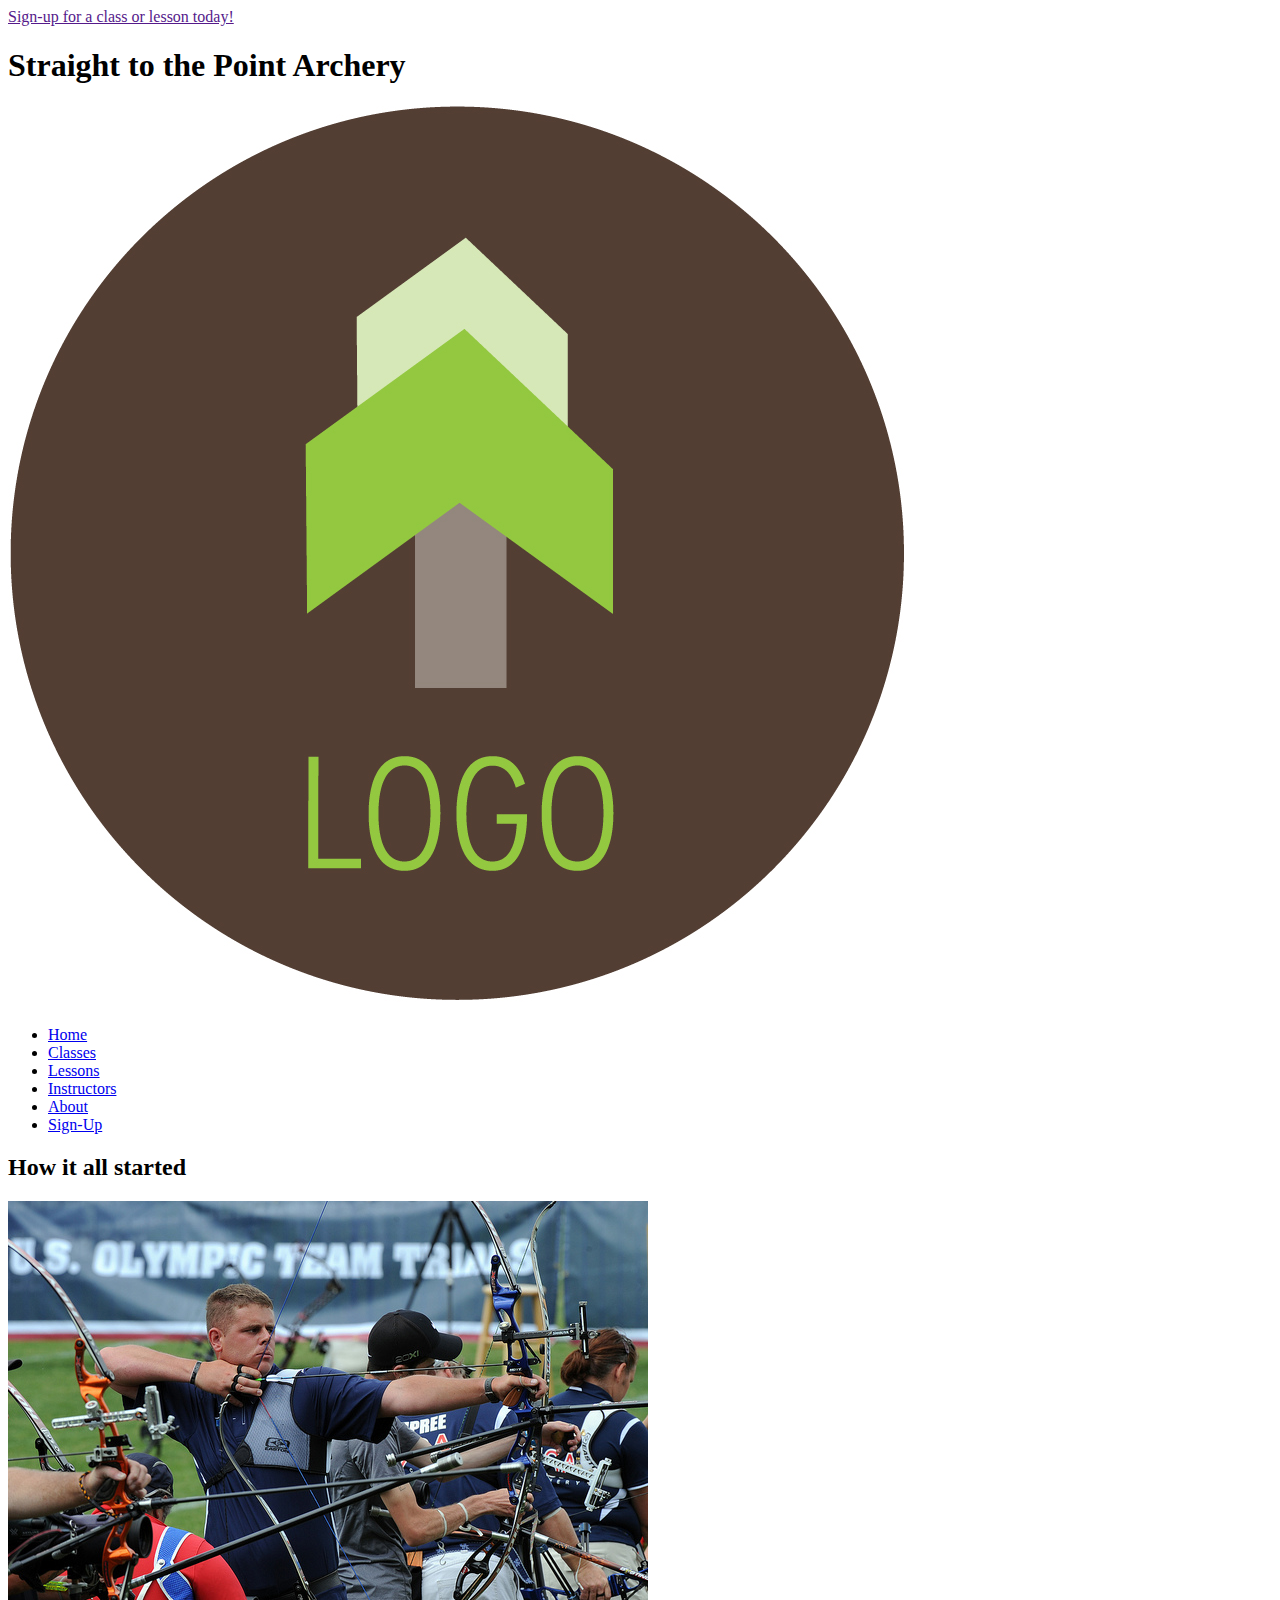
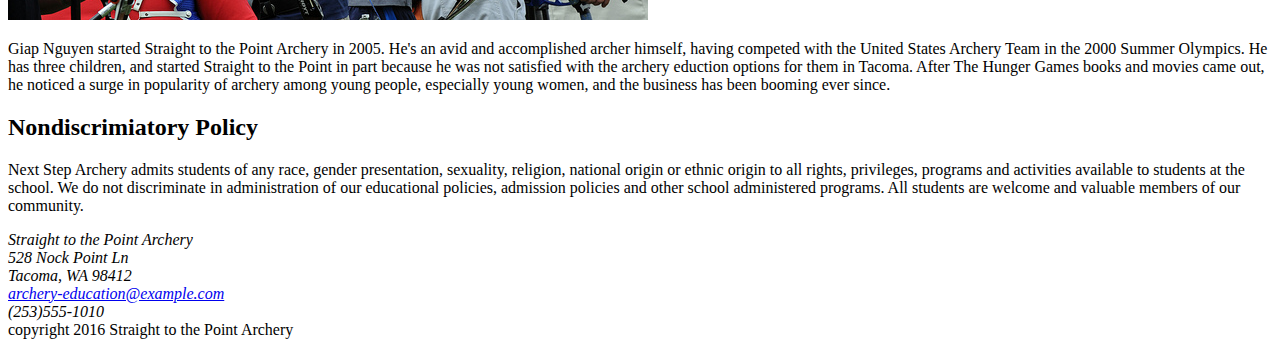
==== index.html @ 778b6bb3 "adding files to new git repo" ====
<!DOCTYPE html>
<html lang="en">
  <head>
    <meta charset="utf-8">
    <title>Straight to the Point Archery</title>
  </head>
  <body>
    <main>
    <header>
        <a href="">Sign-up for a class or lesson today!</a>
        <h1>Straight to the Point Archery</h1>
        <img src="images/logo.jpg" alt="Logo">
    </header>
        <nav>
          <ul>
              <li><a href="index.html">Home</a></li> 
              <li><a href="classes.html">Classes</a></li>
              <li><a href="lessons.html">Lessons</a></li>
              <li><a href="instructors.html">Instructors</a></li>
              <li><a href="about.html">About</a></li>
              <li><a href="signup.html">Sign-Up</a>
          </ul>
        </nav>
      <section>
          <h2>How it all started</h2>
      <aside>
          <img src="images/students-competing.jpg" alt="Students Competing">
      </aside>
          <p>
              Giap Nguyen started Straight to the Point Archery in 2005. He's an avid and accomplished archer himself, having competed with the United States Archery Team in the 2000 Summer Olympics. He has three children, and  started Straight to the Point in part because he was not satisfied with the archery eduction options for them in Tacoma. After The Hunger Games books and movies came out, he noticed a surge in popularity of archery among young people, especially young women, and the business has been booming ever since. 
          </p>
          <h2>Nondiscrimiatory Policy</h2>
          <p>
              Next Step Archery admits students of any race, gender presentation, sexuality, religion, national origin or ethnic origin to all rights, privileges, programs and activities available to students at the school. We do not discriminate in administration of our educational policies, admission policies and other school administered programs. All students are welcome and valuable members of our community. 
          </p>
      </section>
      </main>
      <footer>
        <i class="fa fa-facebook-official" aria-hidden="true" style="font-size: 2rem;"></i>
          <address>
              Straight to the Point Archery<br>
              528 Nock Point Ln<br>
              Tacoma, WA 98412<br>
              <a href="archery-education@example.com">archery-education@example.com</a><br>
              (253)555-1010<br>
          </address>
              copyright 2016 Straight to the Point Archery
      </footer>
  </body>
</html>
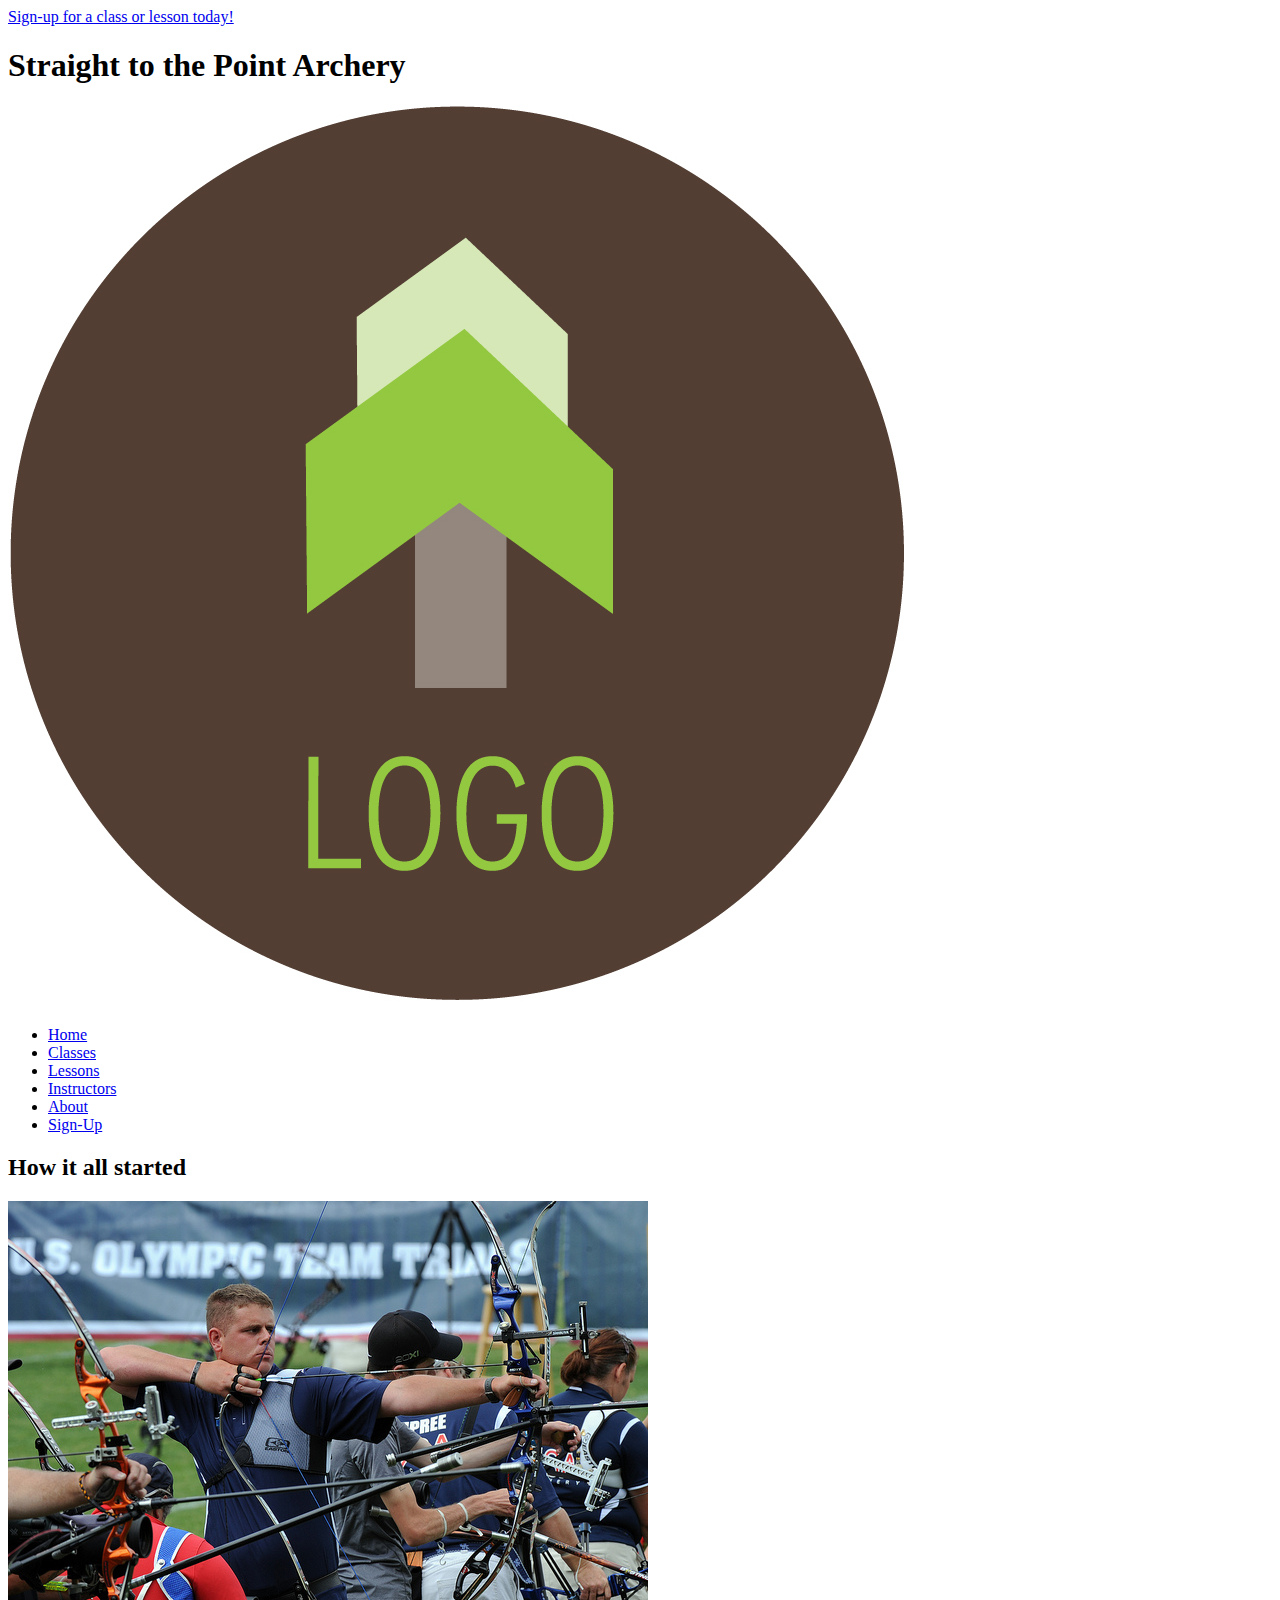
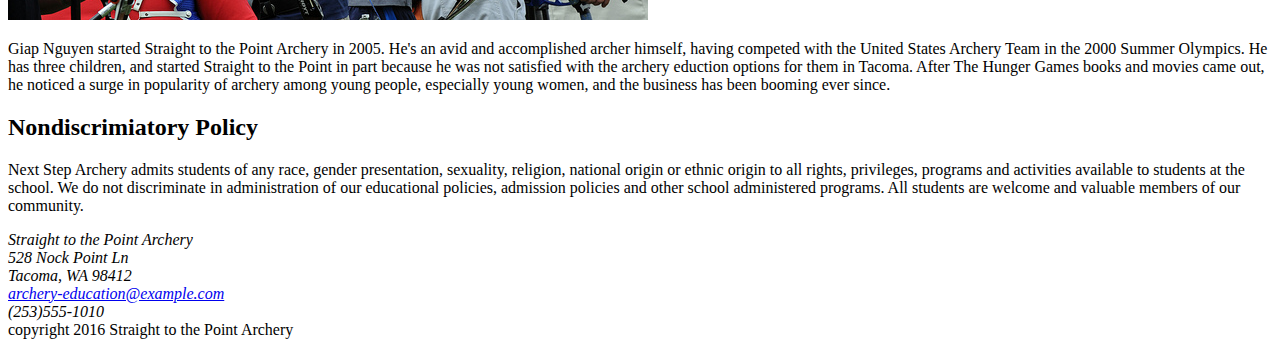
==== commit 37ed2fd0: "updatd signup link" ====
--- a/index.html
+++ b/index.html
@@ -7,7 +7,7 @@
   <body>
     <main>
     <header>
-        <a href="">Sign-up for a class or lesson today!</a>
+        <a href="signup.html">Sign-up for a class or lesson today!</a>
         <h1>Straight to the Point Archery</h1>
         <img src="images/logo.jpg" alt="Logo">
     </header>
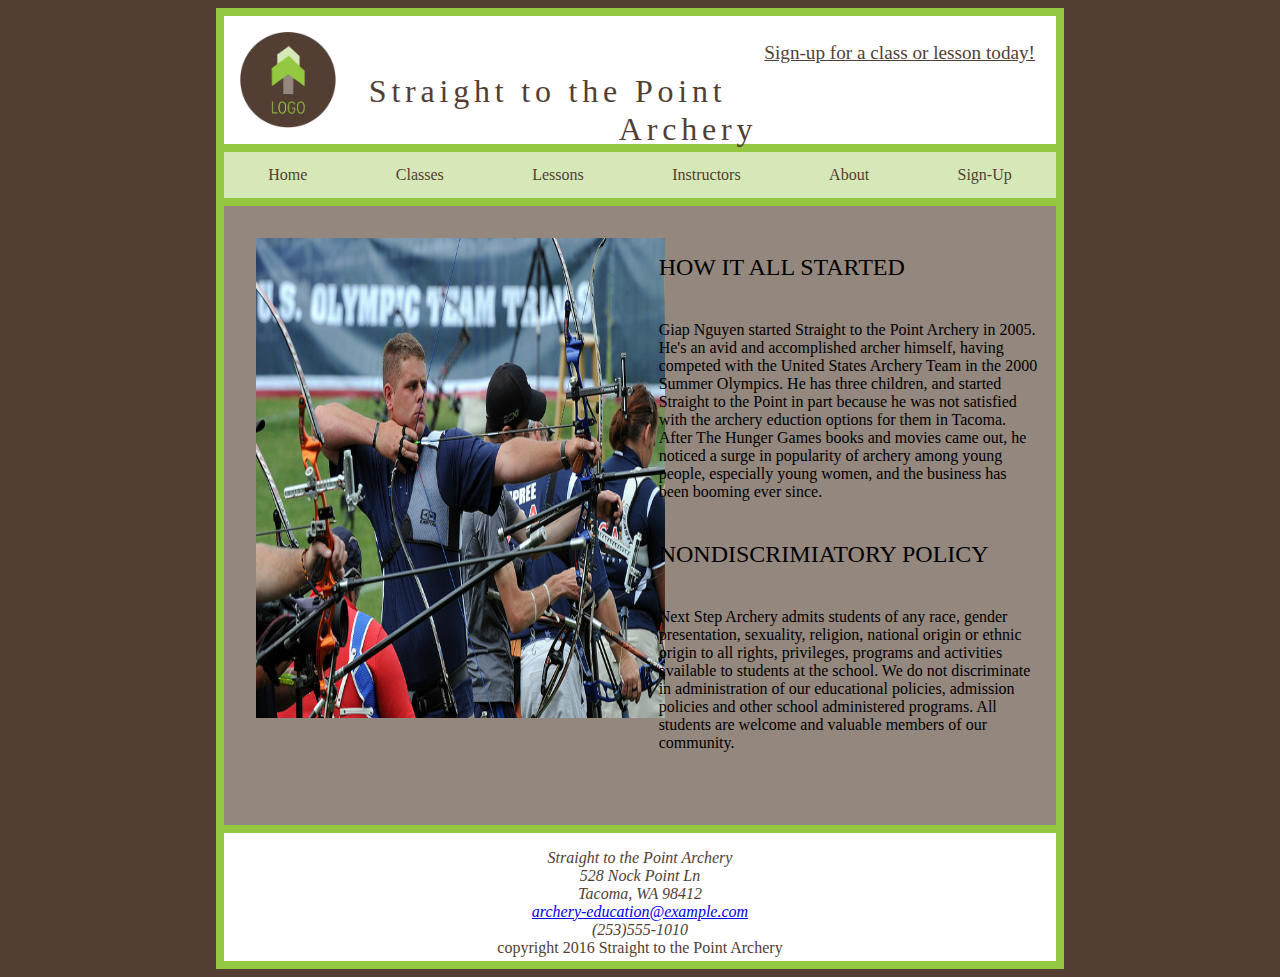
==== commit 442e7bab: "added style, css and grids" ====
--- a/index.html
+++ b/index.html
@@ -2,14 +2,17 @@
 <html lang="en">
   <head>
     <meta charset="utf-8">
+      <link rel="stylesheet" href="styles/col.css">
+    <link rel="stylesheet" href="styles/2cols.css">
+    <link rel="stylesheet" href="styles/stylesheet.css">
     <title>Straight to the Point Archery</title>
   </head>
   <body>
     <main>
     <header>
         <a href="signup.html">Sign-up for a class or lesson today!</a>
+        <img src="images/logo.jpg" alt="Logo">
         <h1>Straight to the Point Archery</h1>
-        <img src="images/logo.jpg" alt="Logo">
     </header>
         <nav>
           <ul>
@@ -22,21 +25,27 @@
           </ul>
         </nav>
       <section>
+        <div class="section group">
+        <div class="col span_1_of_2">
+          <img src="images/students-competing.jpg" alt="Students Competing">
+          </div>
+          
+					<div class="col span_1_of_2">
           <h2>How it all started</h2>
-      <aside>
-          <img src="images/students-competing.jpg" alt="Students Competing">
-      </aside>
           <p>
               Giap Nguyen started Straight to the Point Archery in 2005. He's an avid and accomplished archer himself, having competed with the United States Archery Team in the 2000 Summer Olympics. He has three children, and  started Straight to the Point in part because he was not satisfied with the archery eduction options for them in Tacoma. After The Hunger Games books and movies came out, he noticed a surge in popularity of archery among young people, especially young women, and the business has been booming ever since. 
           </p>
+      
+      
           <h2>Nondiscrimiatory Policy</h2>
           <p>
               Next Step Archery admits students of any race, gender presentation, sexuality, religion, national origin or ethnic origin to all rights, privileges, programs and activities available to students at the school. We do not discriminate in administration of our educational policies, admission policies and other school administered programs. All students are welcome and valuable members of our community. 
           </p>
+           </div>
       </section>
       </main>
       <footer>
-        <i class="fa fa-facebook-official" aria-hidden="true" style="font-size: 2rem;"></i>
+    
           <address>
               Straight to the Point Archery<br>
               528 Nock Point Ln<br>
--- a/styles/col.css
+++ b/styles/col.css
@@ -0,0 +1,42 @@
+
+/*  SECTIONS  ============================================================================= */
+
+.section {
+	clear: both;
+	padding: 0px;
+	margin: 0px;
+}
+
+/*  GROUPING  ============================================================================= */
+
+
+.group:before,
+.group:after {
+    content:"";
+    display:table;
+}
+.group:after {
+    clear:both;
+}
+.group {
+    zoom:1; /* For IE 6/7 (trigger hasLayout) */
+}
+
+/*  GRID COLUMN SETUP   ==================================================================== */
+
+.col {
+	display: block;
+	float:left;
+	margin: 1% 0 1% 1.6%;
+}
+
+.col:first-child { margin-left: 0; } /* all browsers except IE6 and lower */
+
+
+/*  REMOVE MARGINS AS ALL GO FULL WIDTH AT 480 PIXELS */
+
+@media only screen and (max-width: 480px) {
+	.col { 
+		margin: 1% 0 1% 0%;
+	}
+}--- a/styles/2cols.css
+++ b/styles/2cols.css
@@ -0,0 +1,21 @@
+/*  GRID OF TWO   ============================================================================= */
+
+
+.span_2_of_2 {
+	width: 100%;
+}
+
+.span_1_of_2 {
+	width: 49.2%;
+}
+
+/*  GO FULL WIDTH AT LESS THAN 480 PIXELS */
+
+@media only screen and (max-width: 480px) {
+	.span_2_of_2 {
+		width: 50%; 
+	}
+	.span_1_of_2 {
+		width: 100%; 
+	}
+}--- a/styles/stylesheet.css
+++ b/styles/stylesheet.css
@@ -0,0 +1,151 @@
+
+
+html {
+    font-size: 16px;
+    margin-right: 13rem;
+    margin-left: 13rem;
+    background-color: #523e33
+}
+
+
+
+body {
+   border: .5rem solid #94c840;
+
+}
+
+footer { 
+    clear: both;
+    background-color: white;
+    color: #523e33;
+    height: 6rem;
+    padding: 1rem;
+    text-align: center;
+     border-top: .5rem solid #94c840;
+ 
+  }
+
+h1 {
+    font-weight: 300;
+    line-height: 1.2;
+    margin: 0 0 .4em;
+}
+
+h2 {
+    font-weight: bold;
+    text-transform: uppercase;
+    margin: 1em 0;
+
+}
+
+h1, h2 {
+    font-family: 'Crete Round', serif;
+
+}
+
+header {
+    background-color: white;
+    height: 6rem;
+    padding: 1rem;
+    color: #523e33;
+  border-bottom: .5rem solid #94c840;
+}
+
+header a {
+    float: right;
+    font-weight: normal;
+    font-family:calibri;
+    padding: 10px 5px;
+    font-size: 1.2rem;
+    color: #523e33;
+}
+
+header h1 {
+    text-align: center;
+    padding-top: 2.5rem;
+    letter-spacing: .30rem;
+    
+}
+
+header img {
+    float: left;
+    height: 6rem;
+    width: 6rem;
+  }
+
+
+
+main {
+  /* this is the page background */
+    background-color: #94877e;
+    font-family: 'Droid Serif', serif;
+    padding-bottom: 3rem;
+    
+   
+}
+
+nav a {
+    color: #94877e; 
+}
+
+nav ul {
+    list-style-type: none;
+    margin: 0;
+    padding: 0;
+    display: flex;
+    justify-content: space-around;
+    overflow: hidden;
+    background-color: #d6e8b8;
+}
+
+li {
+    float: left;
+}
+
+li a {
+    display: block;
+    color: #523e33;
+    text-align: center;
+    padding: 14px 16px;
+    text-decoration: none;
+}
+
+li a:hover {
+    background-color: white;
+}
+
+p a {
+    color:  #d6e8b8;
+    text-decoration: underline;
+}
+
+section {
+  border-top: .5rem solid #94c840;
+}
+
+section h1, h2, h3, p {
+  padding-left: .75rem;
+  font-weight: normal;
+  font-family:calibri;
+}
+.span_1_of_3 img {
+  width: 20rem;
+  height: 15rem;
+  padding-left: .75rem;
+
+}
+
+section div h2, p {
+  padding-top: 1rem;
+  padding-right: 1rem;
+  font-family: 'Droid Serif', serif;
+  
+}
+
+.span_1_of_2 img {
+    max-width: 100%;
+  width: 29rem;
+  height: 30rem;
+  padding-top: 1.5rem;
+  padding-left: 2rem;
+}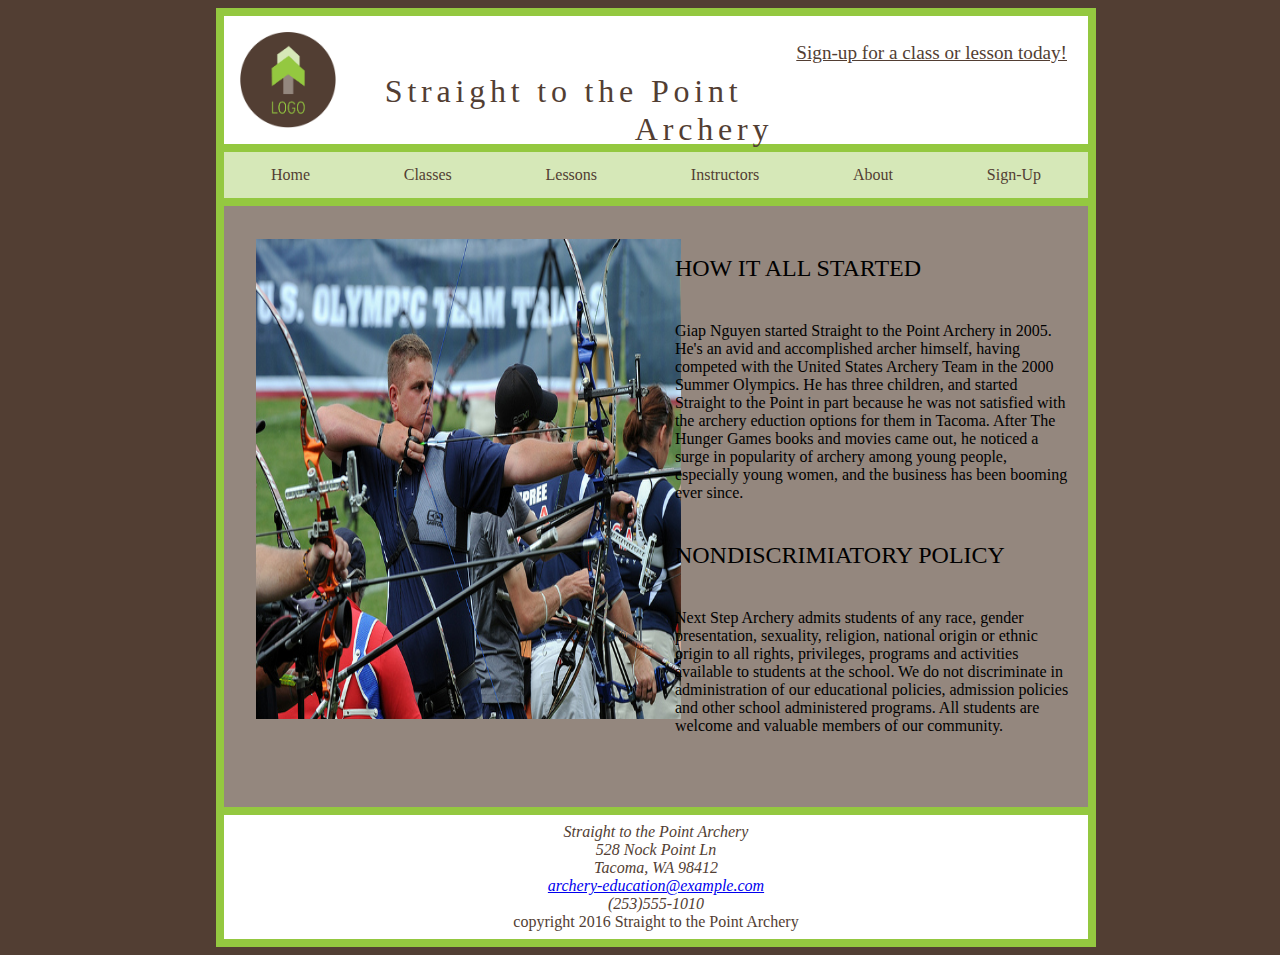
==== commit 69d1c73e: "made some formatting changes" ====
--- a/index.html
+++ b/index.html
@@ -45,7 +45,6 @@
       </section>
       </main>
       <footer>
-    
           <address>
               Straight to the Point Archery<br>
               528 Nock Point Ln<br>
--- a/styles/stylesheet.css
+++ b/styles/stylesheet.css
@@ -1,27 +1,31 @@
 
 
 html {
-    font-size: 16px;
+    font-size: 1rem;
     margin-right: 13rem;
     margin-left: 13rem;
-    background-color: #523e33
+    background-color: #523e33;
+
 }
 
 
 
 body {
-   border: .5rem solid #94c840;
+    border: .5rem solid #94c840;
+    width: 100%;
+    height: 70%;
 
 }
 
 footer { 
     clear: both;
+    height: 20%;
+    padding-top: .5rem;
+    padding-bottom: .5rem;
     background-color: white;
     color: #523e33;
-    height: 6rem;
-    padding: 1rem;
     text-align: center;
-     border-top: .5rem solid #94c840;
+    border-top: .5rem solid #94c840;
  
   }
 
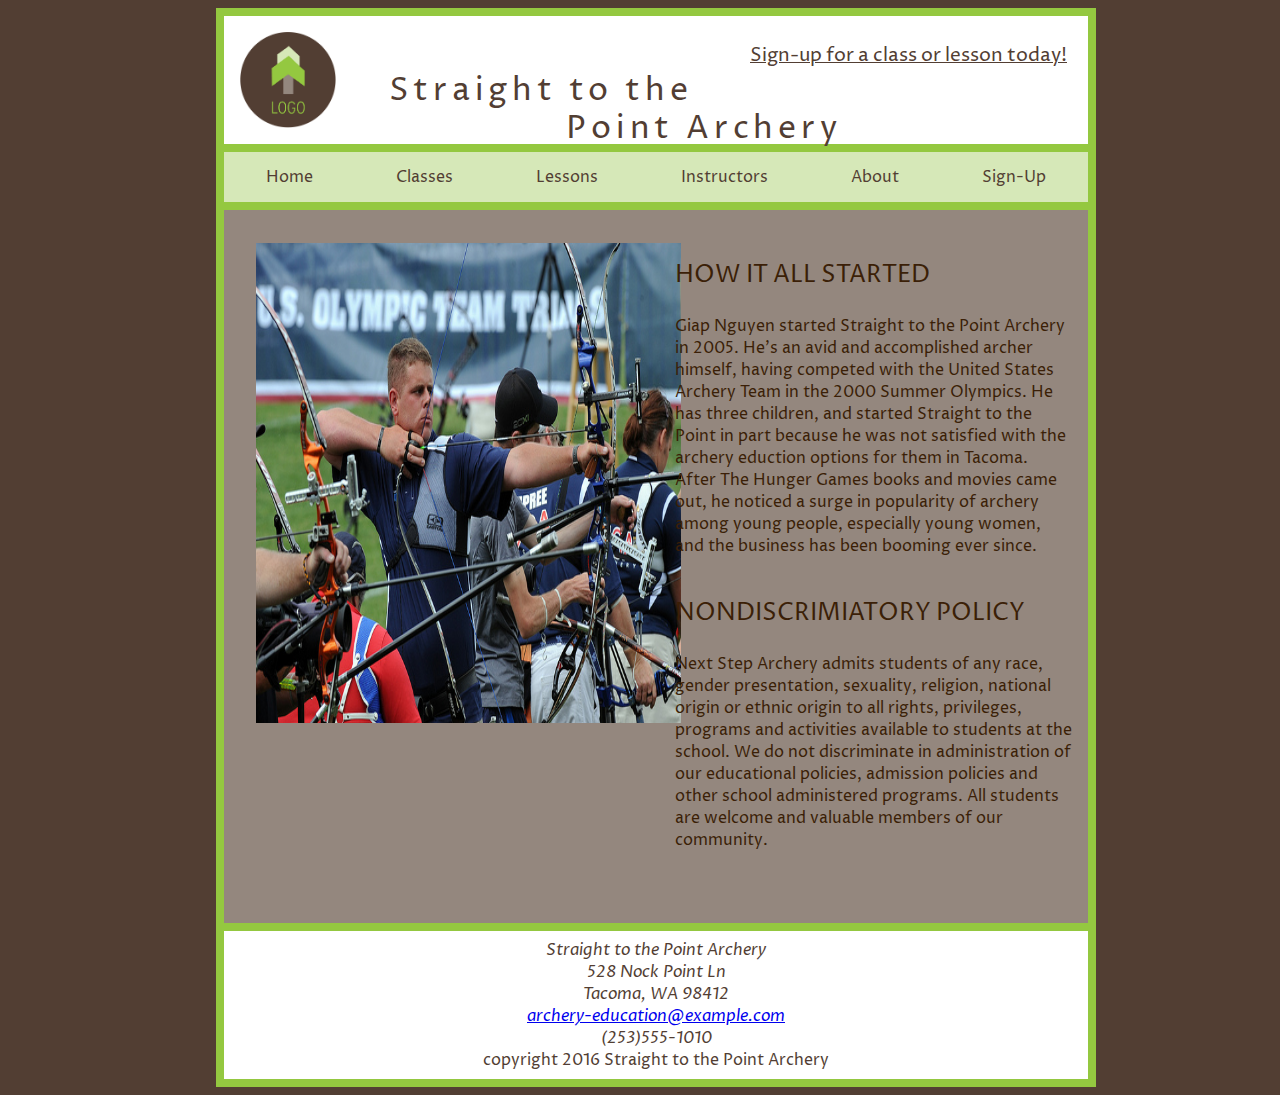
==== commit acf9651c: "changed font and fixed alignment issues" ====
--- a/index.html
+++ b/index.html
@@ -5,6 +5,7 @@
       <link rel="stylesheet" href="styles/col.css">
     <link rel="stylesheet" href="styles/2cols.css">
     <link rel="stylesheet" href="styles/stylesheet.css">
+    <link href="https://fonts.googleapis.com/css?family=Ledger%7CProza+Libre" rel="stylesheet"> 
     <title>Straight to the Point Archery</title>
   </head>
   <body>
--- a/styles/stylesheet.css
+++ b/styles/stylesheet.css
@@ -26,6 +26,7 @@
     color: #523e33;
     text-align: center;
     border-top: .5rem solid #94c840;
+    font-family: 'Proza Libre', sans-serif;
  
   }
 
@@ -43,7 +44,7 @@
 }
 
 h1, h2 {
-    font-family: 'Crete Round', serif;
+    font-family: 'Proza Libre', sans-serif;
 
 }
 
@@ -52,13 +53,13 @@
     height: 6rem;
     padding: 1rem;
     color: #523e33;
-  border-bottom: .5rem solid #94c840;
+    border-bottom: .5rem solid #94c840;
 }
 
 header a {
     float: right;
     font-weight: normal;
-    font-family:calibri;
+    font-family: 'Proza Libre', sans-serif;
     padding: 10px 5px;
     font-size: 1.2rem;
     color: #523e33;
@@ -82,7 +83,7 @@
 main {
   /* this is the page background */
     background-color: #94877e;
-    font-family: 'Droid Serif', serif;
+   font-family: 'Proza Libre', sans-serif;
     padding-bottom: 3rem;
     
    
@@ -90,6 +91,7 @@
 
 nav a {
     color: #94877e; 
+  font-family: 'Proza Libre', sans-serif;
 }
 
 nav ul {
@@ -125,27 +127,36 @@
 
 section {
   border-top: .5rem solid #94c840;
+  color: #3B1F07;
 }
 
 section h1, h2, h3, p {
   padding-left: .75rem;
   font-weight: normal;
-  font-family:calibri;
+  font-family: 'Proza Libre', sans-serif;
 }
-.span_1_of_3 img {
-  width: 20rem;
-  height: 15rem;
-  padding-left: .75rem;
 
+section h2 {
+  margin-bottom: -.5rem;
+}
+
+section h3 {
+  text-decoration: underline;
 }
 
 section div h2, p {
   padding-top: 1rem;
   padding-right: 1rem;
-  font-family: 'Droid Serif', serif;
+  font-family: 'Proza Libre', sans-serif;
   
 }
 
+.span_1_of_3 img {
+  width: 20rem;
+  height: 15rem;
+  padding-left: 1.1rem;
+
+}
 .span_1_of_2 img {
     max-width: 100%;
   width: 29rem;
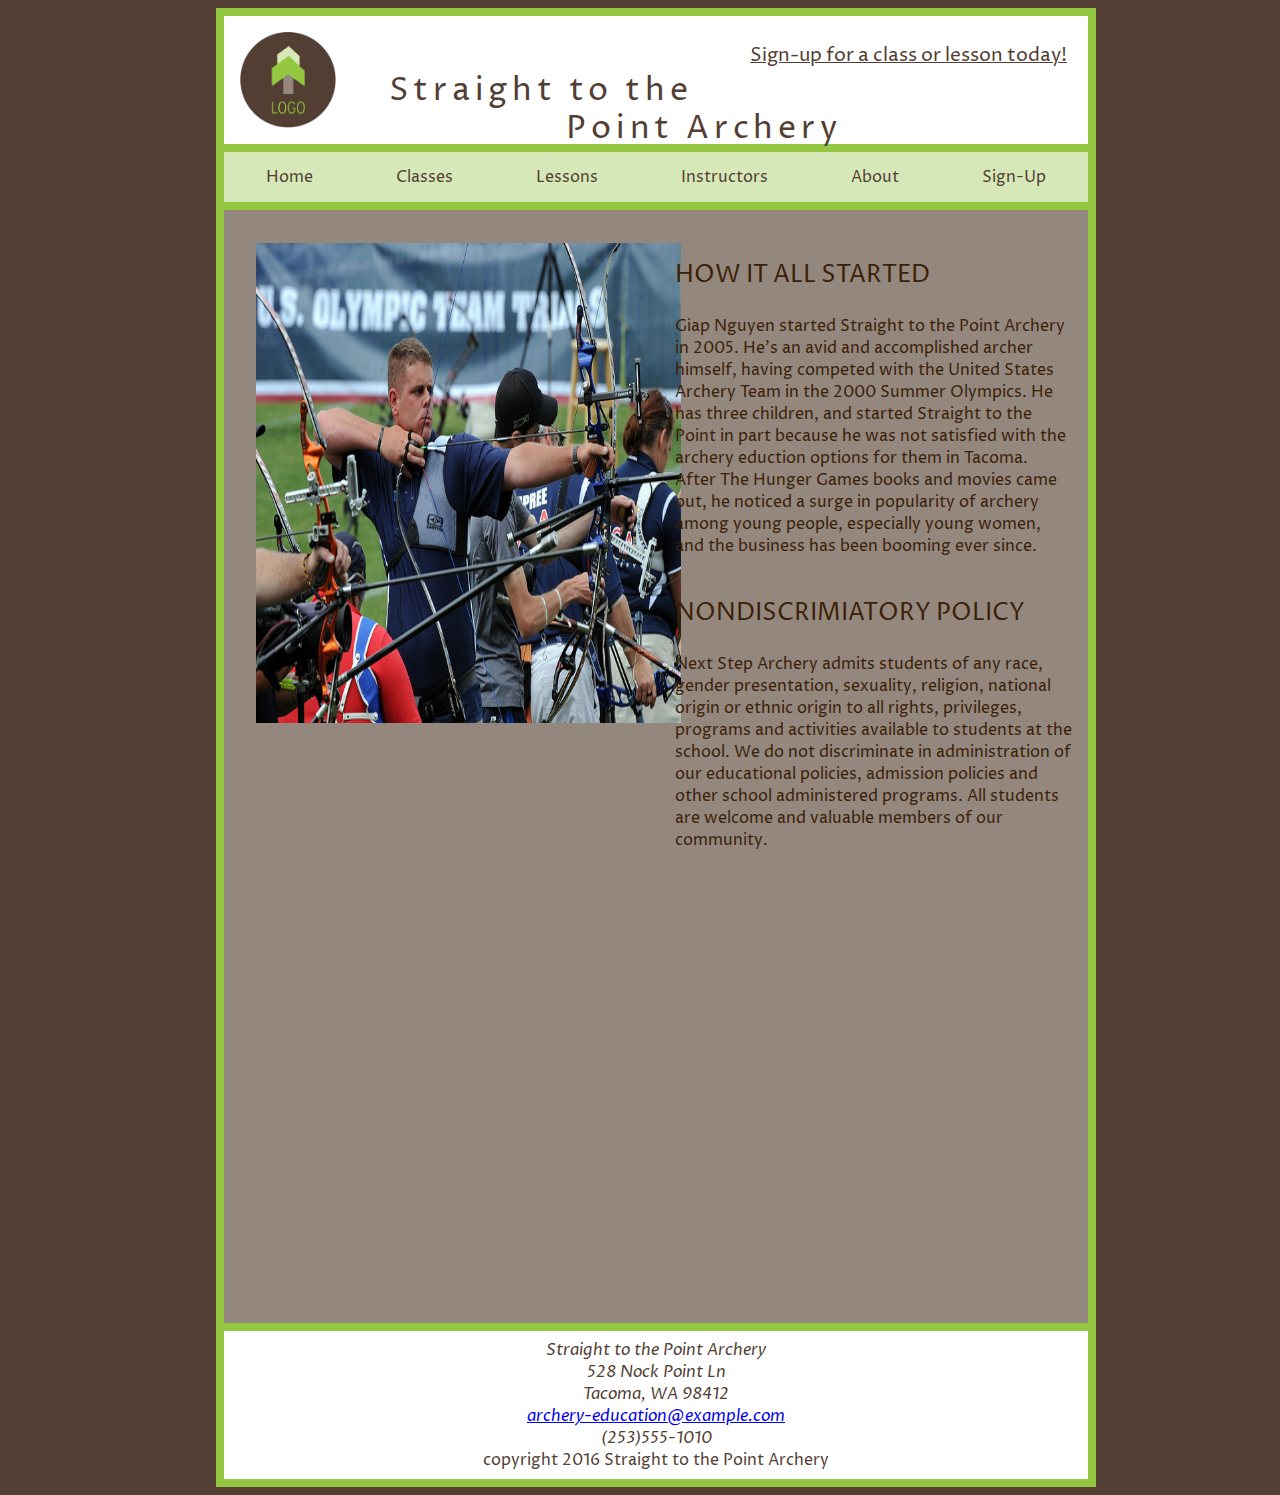
==== commit ecf44595: "updated missing tags notated from validator" ====
--- a/index.html
+++ b/index.html
@@ -2,7 +2,7 @@
 <html lang="en">
   <head>
     <meta charset="utf-8">
-      <link rel="stylesheet" href="styles/col.css">
+    <link rel="stylesheet" href="styles/col.css">
     <link rel="stylesheet" href="styles/2cols.css">
     <link rel="stylesheet" href="styles/stylesheet.css">
     <link href="https://fonts.googleapis.com/css?family=Ledger%7CProza+Libre" rel="stylesheet"> 
@@ -27,7 +27,7 @@
         </nav>
       <section>
         <div class="section group">
-        <div class="col span_1_of_2">
+          <div class="col span_1_of_2">
           <img src="images/students-competing.jpg" alt="Students Competing">
           </div>
           
@@ -43,6 +43,7 @@
               Next Step Archery admits students of any race, gender presentation, sexuality, religion, national origin or ethnic origin to all rights, privileges, programs and activities available to students at the school. We do not discriminate in administration of our educational policies, admission policies and other school administered programs. All students are welcome and valuable members of our community. 
           </p>
            </div>
+        </div>
       </section>
       </main>
       <footer>
--- a/styles/stylesheet.css
+++ b/styles/stylesheet.css
@@ -5,16 +5,14 @@
     margin-right: 13rem;
     margin-left: 13rem;
     background-color: #523e33;
-
+    max-width: 100%;
 }
-
-
 
 body {
     border: .5rem solid #94c840;
+    max-width: 100%;
     width: 100%;
     height: 70%;
-
 }
 
 footer { 
@@ -27,25 +25,25 @@
     text-align: center;
     border-top: .5rem solid #94c840;
     font-family: 'Proza Libre', sans-serif;
- 
+    max-width: 100%;
   }
 
 h1 {
     font-weight: 300;
     line-height: 1.2;
     margin: 0 0 .4em;
+    max-width: 100%;
 }
 
 h2 {
     font-weight: bold;
     text-transform: uppercase;
     margin: 1em 0;
-
+    max-width: 100%;
 }
 
 h1, h2 {
     font-family: 'Proza Libre', sans-serif;
-
 }
 
 header {
@@ -54,6 +52,7 @@
     padding: 1rem;
     color: #523e33;
     border-bottom: .5rem solid #94c840;
+    max-width: 100%;
 }
 
 header a {
@@ -63,35 +62,38 @@
     padding: 10px 5px;
     font-size: 1.2rem;
     color: #523e33;
+    max-width: 100%;
 }
 
 header h1 {
     text-align: center;
     padding-top: 2.5rem;
     letter-spacing: .30rem;
-    
+    max-width: 100%;    
 }
 
 header img {
     float: left;
     height: 6rem;
     width: 6rem;
-  }
+    max-width: 20%;
+    height: auto;
+}
 
 
 
 main {
   /* this is the page background */
     background-color: #94877e;
-   font-family: 'Proza Libre', sans-serif;
+    filter: none;
+    font-family: 'Proza Libre', sans-serif;
     padding-bottom: 3rem;
-    
-   
+    max-width: 100%;  
 }
 
 nav a {
     color: #94877e; 
-  font-family: 'Proza Libre', sans-serif;
+    font-family: 'Proza Libre', sans-serif;
 }
 
 nav ul {
@@ -126,41 +128,48 @@
 }
 
 section {
-  border-top: .5rem solid #94c840;
-  color: #3B1F07;
+    max-width: 100%;
+    border-top: .5rem solid #94c840;
+    color: #3B1F07;
+    padding-bottom: 25rem;
+}
+
+section a {
+    font-size: 1.3rem;
 }
 
 section h1, h2, h3, p {
-  padding-left: .75rem;
-  font-weight: normal;
-  font-family: 'Proza Libre', sans-serif;
+    max-width: 100%;
+    padding-left: .75rem;
+    font-weight: normal;
+    font-family: 'Proza Libre', sans-serif;
 }
 
 section h2 {
-  margin-bottom: -.5rem;
+    margin-bottom: -.5rem;
 }
 
 section h3 {
-  text-decoration: underline;
+    text-decoration: underline;
 }
 
 section div h2, p {
-  padding-top: 1rem;
-  padding-right: 1rem;
-  font-family: 'Proza Libre', sans-serif;
-  
+    max-width: 100%;
+    padding-top: 1rem;
+    padding-right: 1rem;
+    font-family: 'Proza Libre', sans-serif;
 }
 
 .span_1_of_3 img {
-  width: 20rem;
-  height: 15rem;
-  padding-left: 1.1rem;
+ 
+    width: 20rem;
+    height: 15rem;
+}
 
-}
 .span_1_of_2 img {
     max-width: 100%;
-  width: 29rem;
-  height: 30rem;
-  padding-top: 1.5rem;
-  padding-left: 2rem;
+    width: 29rem;
+    height: 30rem;
+    padding-top: 1.5rem;
+    padding-left: 2rem;
 }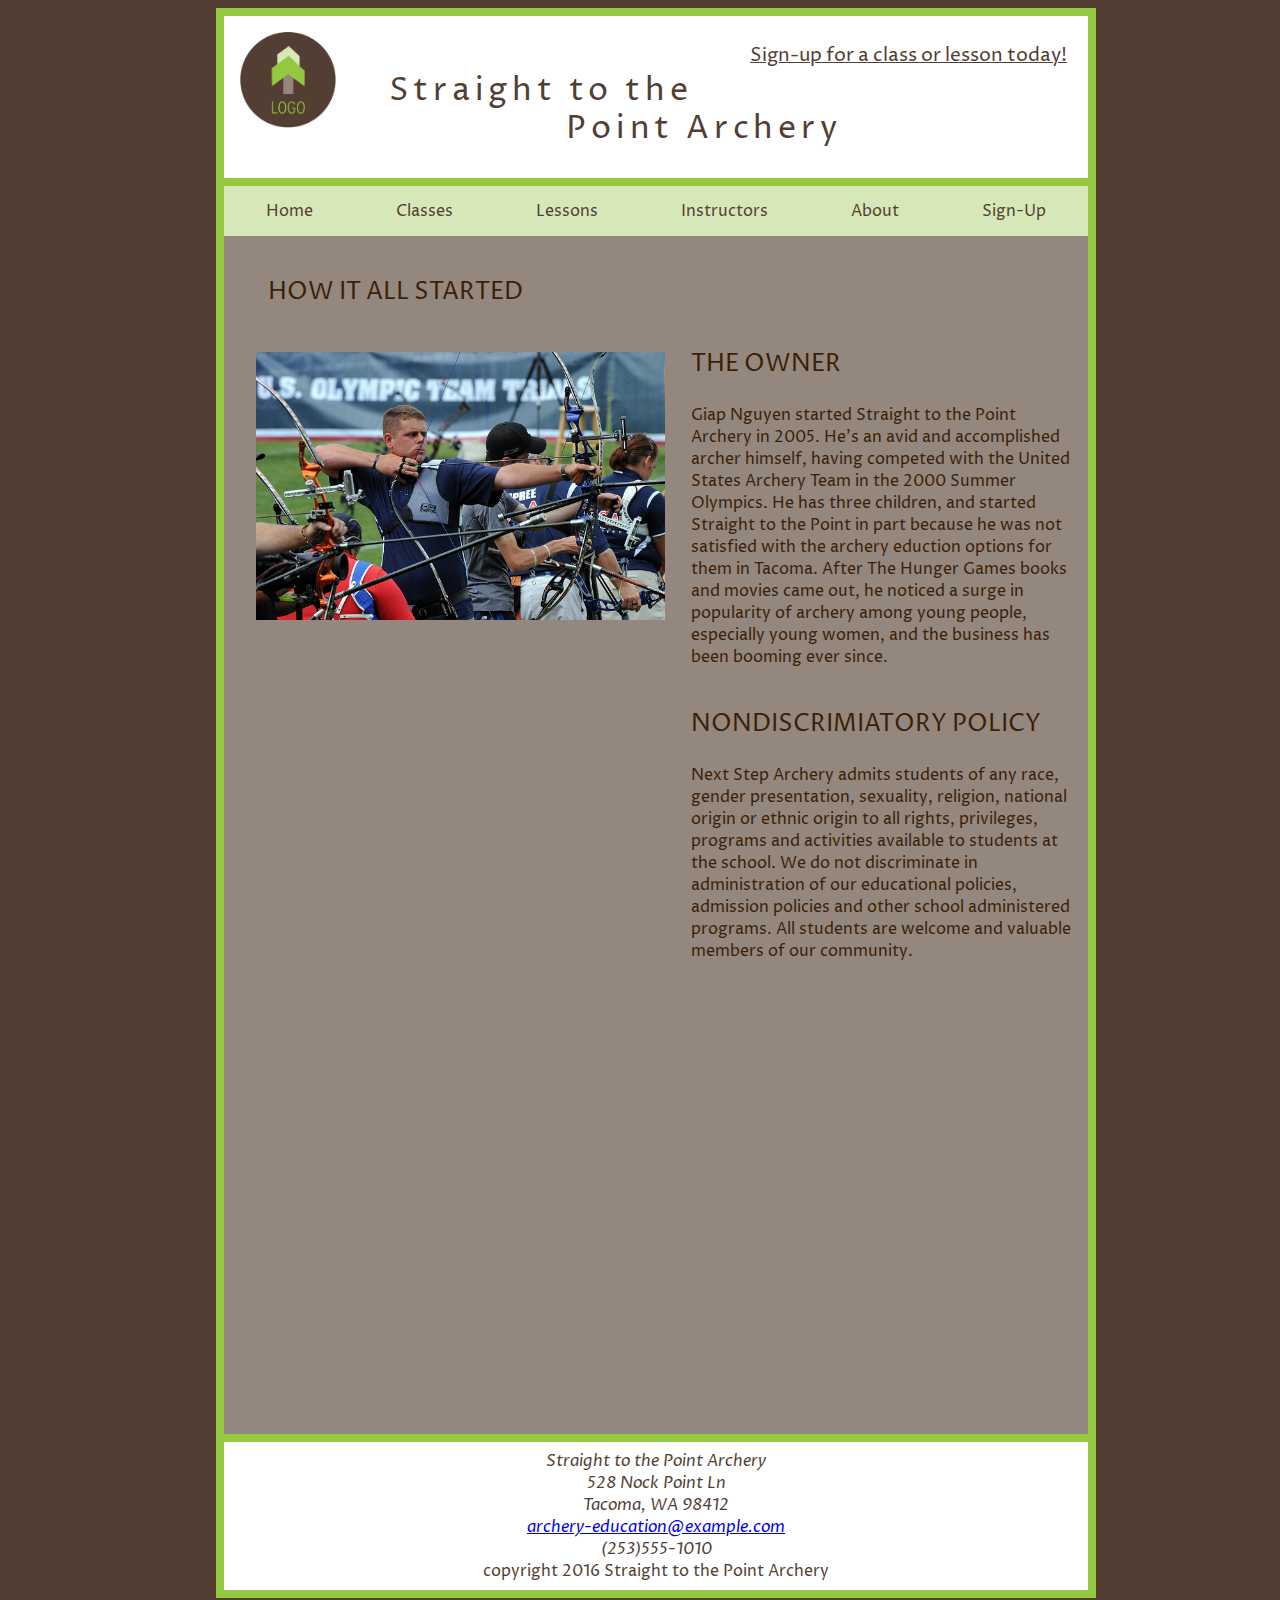
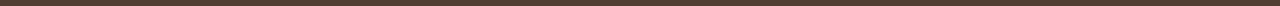
==== commit d8c4c711: "added padding to the top of the section tag" ====
--- a/index.html
+++ b/index.html
@@ -26,13 +26,14 @@
           </ul>
         </nav>
       <section>
+        <h2>How it all started</h2>
         <div class="section group">
           <div class="col span_1_of_2">
           <img src="images/students-competing.jpg" alt="Students Competing">
           </div>
           
 					<div class="col span_1_of_2">
-          <h2>How it all started</h2>
+          <h2>The owner</h2>
           <p>
               Giap Nguyen started Straight to the Point Archery in 2005. He's an avid and accomplished archer himself, having competed with the United States Archery Team in the 2000 Summer Olympics. He has three children, and  started Straight to the Point in part because he was not satisfied with the archery eduction options for them in Tacoma. After The Hunger Games books and movies came out, he noticed a surge in popularity of archery among young people, especially young women, and the business has been booming ever since. 
           </p>
--- a/styles/stylesheet.css
+++ b/styles/stylesheet.css
@@ -9,10 +9,12 @@
 }
 
 body {
+    background-color: #94877e;
     border: .5rem solid #94c840;
     max-width: 100%;
     width: 100%;
     height: 70%;
+    max-height: 100%;
 }
 
 footer { 
@@ -26,8 +28,12 @@
     border-top: .5rem solid #94c840;
     font-family: 'Proza Libre', sans-serif;
     max-width: 100%;
+
   }
 
+footer a {
+    max-width: 100%;
+}
 h1 {
     font-weight: 300;
     line-height: 1.2;
@@ -53,6 +59,8 @@
     color: #523e33;
     border-bottom: .5rem solid #94c840;
     max-width: 100%;
+    height: auto;
+    background-size: 100% auto !important;
 }
 
 header a {
@@ -63,6 +71,8 @@
     font-size: 1.2rem;
     color: #523e33;
     max-width: 100%;
+    height: auto;
+    background-size: 100% auto !important;
 }
 
 header h1 {
@@ -70,6 +80,8 @@
     padding-top: 2.5rem;
     letter-spacing: .30rem;
     max-width: 100%;    
+    height: auto;
+    background-size: 100% auto !important;
 }
 
 header img {
@@ -77,18 +89,18 @@
     height: 6rem;
     width: 6rem;
     max-width: 20%;
-    height: auto;
+    max-height: 100%;
 }
 
 
 
 main {
   /* this is the page background */
-    background-color: #94877e;
-    filter: none;
     font-family: 'Proza Libre', sans-serif;
     padding-bottom: 3rem;
-    max-width: 100%;  
+    max-width: 100%;
+    height: auto;
+    background-size: 100% auto !important;  
 }
 
 nav a {
@@ -104,6 +116,8 @@
     justify-content: space-around;
     overflow: hidden;
     background-color: #d6e8b8;
+    max-width: 100%;
+    max-height: 100%;
 }
 
 li {
@@ -129,17 +143,27 @@
 
 section {
     max-width: 100%;
-    border-top: .5rem solid #94c840;
+    height: auto;
+    background-size: 100% auto !important;
+    margin-left: 2rem;
     color: #3B1F07;
     padding-bottom: 25rem;
+    padding-top: 1rem
 }
 
 section a {
     font-size: 1.3rem;
 }
 
+section aside {
+    font-size: 3rem;
+    color: greenyellow;
+}
+
 section h1, h2, h3, p {
     max-width: 100%;
+    height: auto;
+    background-size: 100% auto !important;
     padding-left: .75rem;
     font-weight: normal;
     font-family: 'Proza Libre', sans-serif;
@@ -161,15 +185,17 @@
 }
 
 .span_1_of_3 img {
- 
     width: 20rem;
     height: 15rem;
+    max-width: 100%;
+    height: auto;
+    background-size: 100% auto !important;
 }
 
 .span_1_of_2 img {
-    max-width: 100%;
-    width: 29rem;
-    height: 30rem;
-    padding-top: 1.5rem;
-    padding-left: 2rem;
+    width: 40em;
+    max-width: 100%;
+    height: auto;
+    background-size: 100% auto !important;
+    padding-top: 2.75rem;
 }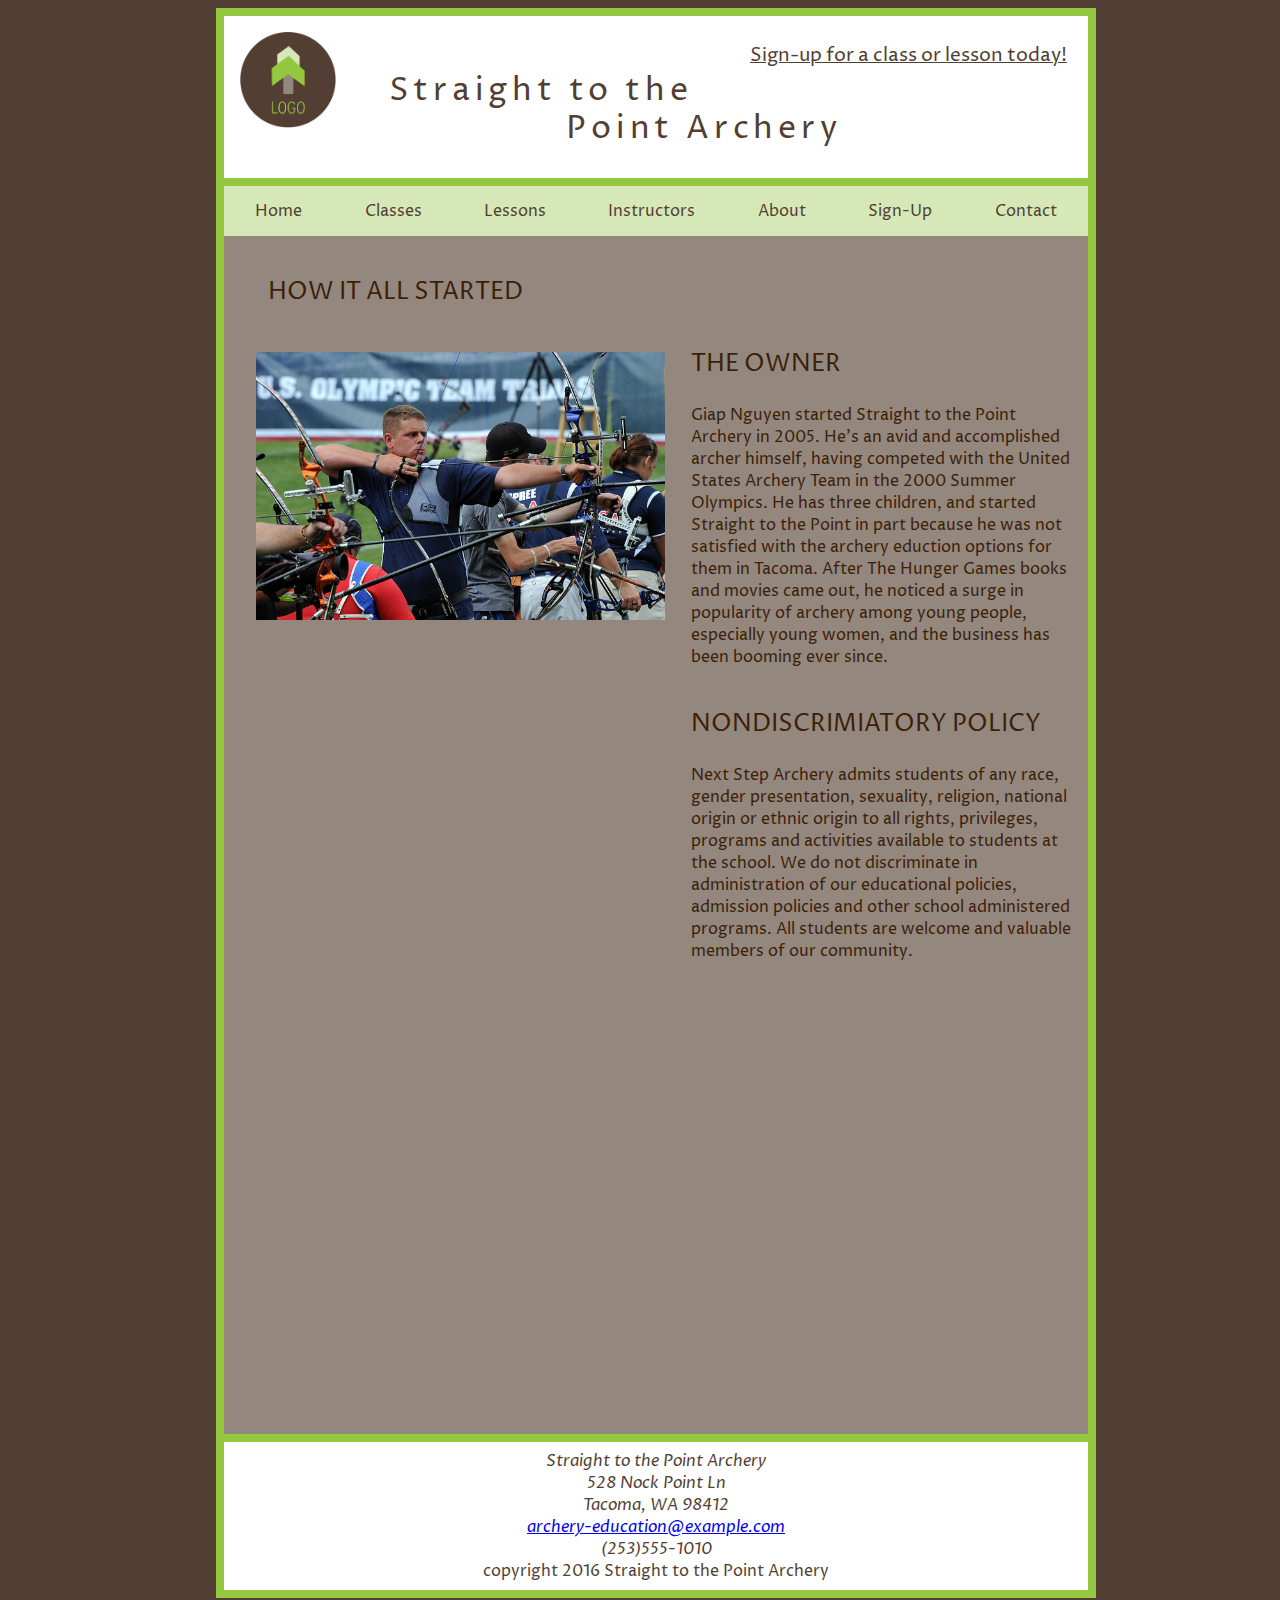
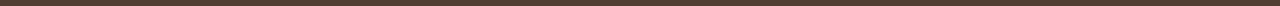
==== commit 48ecd56b: "added link to contact page to rest of pages" ====
--- a/index.html
+++ b/index.html
@@ -22,7 +22,8 @@
               <li><a href="lessons.html">Lessons</a></li>
               <li><a href="instructors.html">Instructors</a></li>
               <li><a href="about.html">About</a></li>
-              <li><a href="signup.html">Sign-Up</a>
+            <li><a href="signup.html">Sign-Up</a></li>
+             <li><a href="contact.html">Contact</a></li>
           </ul>
         </nav>
       <section>
--- a/styles/2cols.css
+++ b/styles/2cols.css
@@ -13,7 +13,7 @@
 
 @media only screen and (max-width: 480px) {
 	.span_2_of_2 {
-		width: 50%; 
+		width: 100%; 
 	}
 	.span_1_of_2 {
 		width: 100%; 
--- a/styles/stylesheet.css
+++ b/styles/stylesheet.css
@@ -1,201 +1,397 @@
-
-
 html {
+
     font-size: 1rem;
+
     margin-right: 13rem;
+
     margin-left: 13rem;
+
     background-color: #523e33;
-    max-width: 100%;
-}
+
+    max-width: 100%;
+
+}
+
+
 
 body {
+
     background-color: #94877e;
+
     border: .5rem solid #94c840;
-    max-width: 100%;
+
+    max-width: 100%;
+
     width: 100%;
+
     height: 70%;
+
     max-height: 100%;
-}
+
+}
+
+
 
 footer { 
+
     clear: both;
+
     height: 20%;
+
     padding-top: .5rem;
+
     padding-bottom: .5rem;
+
     background-color: white;
+
     color: #523e33;
+
     text-align: center;
+
     border-top: .5rem solid #94c840;
-    font-family: 'Proza Libre', sans-serif;
-    max-width: 100%;
+
+    font-family: 'Proza Libre', sans-serif;
+
+    max-width: 100%;
+
+
 
   }
 
+
+
 footer a {
-    max-width: 100%;
-}
+
+    max-width: 100%;
+
+}
+
 h1 {
+
     font-weight: 300;
+
     line-height: 1.2;
+
     margin: 0 0 .4em;
-    max-width: 100%;
-}
+
+    max-width: 100%;
+
+}
+
+
 
 h2 {
+
     font-weight: bold;
+
     text-transform: uppercase;
+
     margin: 1em 0;
-    max-width: 100%;
-}
+
+    max-width: 100%;
+
+}
+
+
 
 h1, h2 {
-    font-family: 'Proza Libre', sans-serif;
-}
+
+    font-family: 'Proza Libre', sans-serif;
+
+}
+
+
 
 header {
+
     background-color: white;
+
     height: 6rem;
+
     padding: 1rem;
+
     color: #523e33;
+
     border-bottom: .5rem solid #94c840;
-    max-width: 100%;
-    height: auto;
-    background-size: 100% auto !important;
-}
+
+    max-width: 100%;
+
+    height: auto;
+
+    background-size: 100% auto !important;
+
+}
+
+
 
 header a {
+
     float: right;
+
     font-weight: normal;
-    font-family: 'Proza Libre', sans-serif;
+
+    font-family: 'Proza Libre', sans-serif;
+
     padding: 10px 5px;
+
     font-size: 1.2rem;
+
     color: #523e33;
-    max-width: 100%;
-    height: auto;
-    background-size: 100% auto !important;
-}
+
+    max-width: 100%;
+
+    height: auto;
+
+    background-size: 100% auto !important;
+
+}
+
+
 
 header h1 {
+
     text-align: center;
+
     padding-top: 2.5rem;
+
     letter-spacing: .30rem;
+
     max-width: 100%;    
-    height: auto;
-    background-size: 100% auto !important;
-}
+
+    height: auto;
+
+    background-size: 100% auto !important;
+
+}
+
+
 
 header img {
+
     float: left;
+
     height: 6rem;
+
     width: 6rem;
+
     max-width: 20%;
+
     max-height: 100%;
-}
+
+}
+
+
+
+
 
 
 
 main {
+
   /* this is the page background */
-    font-family: 'Proza Libre', sans-serif;
+
+    font-family: 'Proza Libre', sans-serif;
+
     padding-bottom: 3rem;
-    max-width: 100%;
-    height: auto;
+
+    max-width: 100%;
+
+    height: auto;
+
     background-size: 100% auto !important;  
-}
+
+}
+
+
 
 nav a {
+
     color: #94877e; 
-    font-family: 'Proza Libre', sans-serif;
-}
+
+    font-family: 'Proza Libre', sans-serif;
+
+}
+
+
 
 nav ul {
+
     list-style-type: none;
+
     margin: 0;
+
     padding: 0;
+
     display: flex;
+
     justify-content: space-around;
+
     overflow: hidden;
+
     background-color: #d6e8b8;
-    max-width: 100%;
+
+    max-width: 100%;
+
     max-height: 100%;
-}
+
+}
+
+
 
 li {
+
     float: left;
-}
+
+}
+
+
 
 li a {
+
     display: block;
+
     color: #523e33;
+
     text-align: center;
+
     padding: 14px 16px;
+
     text-decoration: none;
-}
+
+}
+
+
 
 li a:hover {
+
     background-color: white;
-}
+
+}
+
+
 
 p a {
+
     color:  #d6e8b8;
+
     text-decoration: underline;
-}
+
+}
+
+
 
 section {
-    max-width: 100%;
-    height: auto;
-    background-size: 100% auto !important;
+
+    max-width: 100%;
+
+    height: auto;
+
+    background-size: 100% auto !important;
+
     margin-left: 2rem;
+
     color: #3B1F07;
+
     padding-bottom: 25rem;
+
     padding-top: 1rem
-}
+
+}
+
+
 
 section a {
+
     font-size: 1.3rem;
-}
+
+}
+
+
 
 section aside {
+
     font-size: 3rem;
+
     color: greenyellow;
-}
+
+}
+
+
 
 section h1, h2, h3, p {
-    max-width: 100%;
-    height: auto;
-    background-size: 100% auto !important;
+
+    max-width: 100%;
+
+    height: auto;
+
+    background-size: 100% auto !important;
+
     padding-left: .75rem;
+
     font-weight: normal;
-    font-family: 'Proza Libre', sans-serif;
-}
+
+    font-family: 'Proza Libre', sans-serif;
+
+}
+
+
 
 section h2 {
+
     margin-bottom: -.5rem;
-}
+
+}
+
+
 
 section h3 {
+
     text-decoration: underline;
-}
+
+}
+
+
 
 section div h2, p {
-    max-width: 100%;
+
+    max-width: 100%;
+
     padding-top: 1rem;
+
     padding-right: 1rem;
-    font-family: 'Proza Libre', sans-serif;
-}
+
+    font-family: 'Proza Libre', sans-serif;
+
+}
+
+
 
 .span_1_of_3 img {
+
     width: 20rem;
+
     height: 15rem;
-    max-width: 100%;
-    height: auto;
-    background-size: 100% auto !important;
-}
+
+    max-width: 100%;
+
+    height: auto;
+
+    background-size: 100% auto !important;
+
+}
+
+
 
 .span_1_of_2 img {
+
     width: 40em;
-    max-width: 100%;
-    height: auto;
-    background-size: 100% auto !important;
+
+    max-width: 100%;
+
+    height: auto;
+
+    background-size: 100% auto !important;
+
     padding-top: 2.75rem;
+
 }